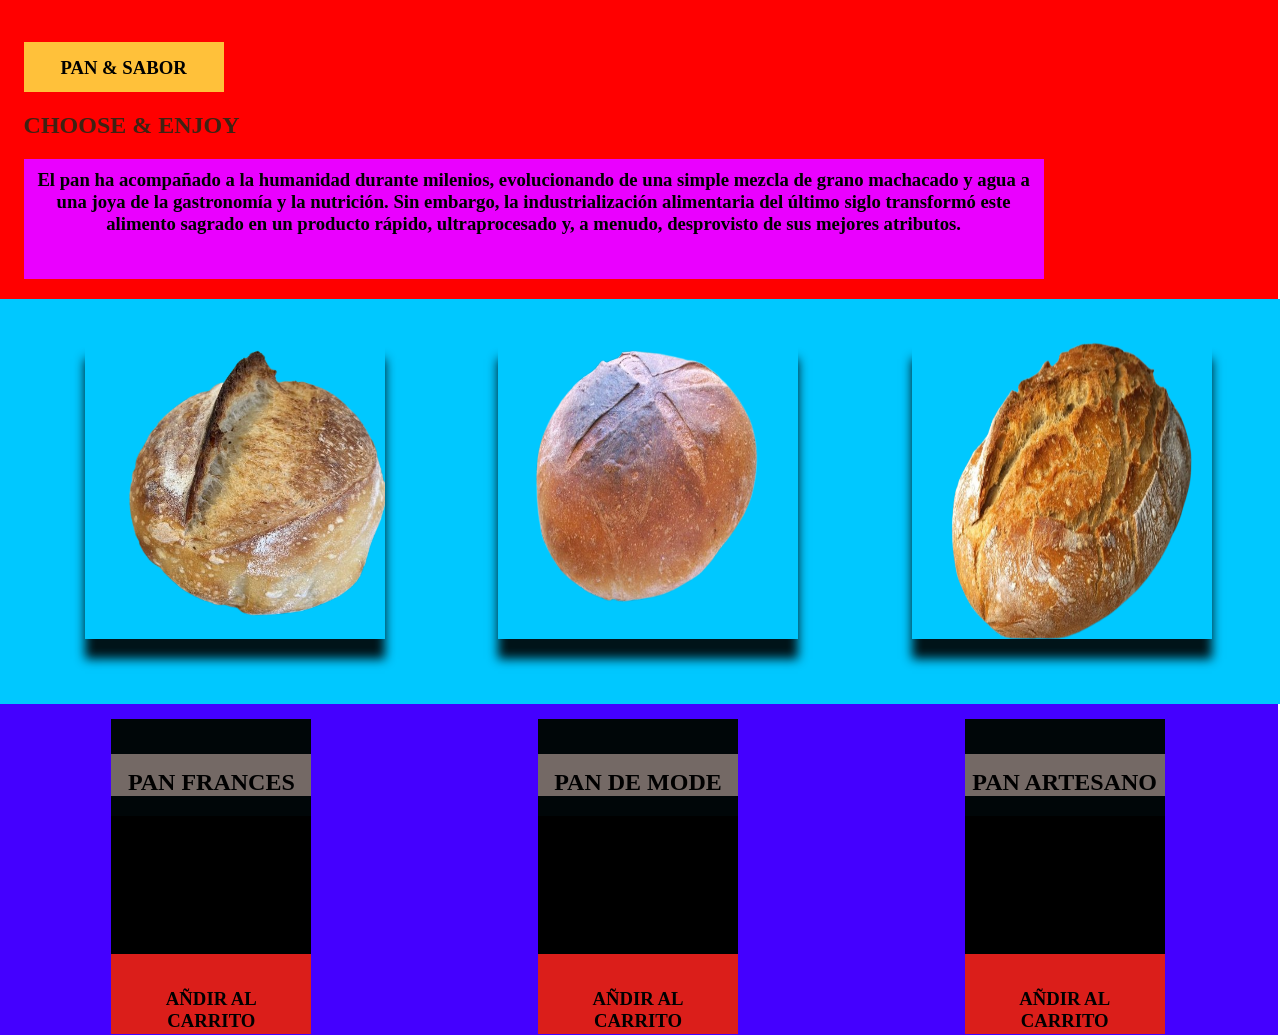
==== primera parte/index.html @ d9b87c7a "final" ====
<!DOCTYPE html>
<html lang="en">
<head>
    <meta charset="UTF-8">
    <meta name="viewport" content="width=device-width, initial-scale=1.0">
    <title>VELOCIPAN</title>  
    <link rel="stylesheet" href="style.css">
</head>
<body>
    <div id="container">
        <header id="header-menu">
            <aside class="btn-primary">
                <h3>PAN & SABOR</h3>
            </aside>
            <article>
                <h1 class="title">CHOOSE & ENJOY</h1>
            </article>
            <footer id="contex">
                <h3>El pan ha acompañado a la humanidad durante milenios, evolucionando de una simple mezcla de grano machacado y agua a una joya de la gastronomía y la nutrición. Sin embargo, la industrialización alimentaria del último siglo transformó este alimento sagrado en un producto rápido, ultraprocesado y, a menudo, desprovisto de sus mejores atributos.</h3>
            </footer>
        </header>
    <div class="repertorio">
        <div><img src="IMG/pan1.png"class="box" alt="m16"></div>
        <div><img src="IMG/pan2.png"class="box" alt="m16"></div>
        <div><img src="IMG/pan3.png"class="box" alt="m16"></div>
    </div>
    <div id="tecla">
        <nav id="info-p1">
            <nav id="tittle"><h2>PAN FRANCES</h2></nav>
            <nav id="descrip">Pan tradicional de textura ligera y corteza crujiente, elaborado con harina de trigo y consumido diariamente en muchas regiones.</nav>
            <nav id="button"><h3>AÑDIR AL CARRITO</h3></nav>
        </nav>
        <nav id="info-p2">
            <nav id="tittle"><h2>PAN DE MODE</h2></nav>
            <nav id="descrip">Pan suave y esponjoso de forma rectangular, elaborado para preparar sándwiches, tostadas y diversas recetas de acompañamiento.</nav>
            <nav id="button"><h3>AÑDIR AL CARRITO</h3></nav>
        </nav>
        <nav id="info-p3">
            <nav id="tittle"><h2>PAN ARTESANO</h2></nav>
            <nav id="descrip">Pan artesanal de textura firme y sabor tradicional, elaborado generalmente con fermentación más prolongada dandole su sabor.</nav>
            <nav id="button"><h3>AÑDIR AL CARRITO</h3></nav>
    </nav>
    </div>
</body>
</html>
---- primera parte/style.css ----
#container{
    width:100%;
    height: 100%;
    background-color:#FEF0D3;
    position: absolute;
    margin-left:-10px;
    margin-right:-10px;
    margin-top:-10px;
    
}

#header-menu{
    width: 96%;
    height: 250px;
    background-color: red;
    justify-items: center;
    padding: 2%;
}

.title{
    color: #3F2212;
}

.btn-primary{
    width: 200px;
    height: 50px;
    background-color: #FFC13A;
}

.btn-primary h3{
    text-align: center;
    padding-top: 15px;
    font-family: 'Times New Roman', serif;
}

#contex h3{
    width: 1000px;
    height: 100px;
    background-color: #ea00ff;
    justify-items: center;
    padding: 10px;
    text-align: center;
    font-family: 'Times New Roman', serif;

}

.repertorio{
    width: 96.9%;
    height: 345px;
    padding: 5px;
    background-color: #00c8ff;
    display: flex;
    justify-content: space-around;  
    padding: 30px;
}

.box{
    width: 300px;
    height: 300px;
    font-size: 20px;
    margin: 10px;
    margin-top: center;
    box-shadow: 0px 20px 10px rgba(0, 0, 0, 0.9);
}

#tecla{
    width: 100%;
    height: 316px;
    background-color: #4400ff;
    display: flex;
    justify-content: space-around;
    padding-top: 15px; 
}

#info-p1{
    width: 200px;
    height: 300px;
    background-color: #000608;
    text-align: center;
    padding-top: 15px;
    font-family: 'Times New Roman', serif;
}
#info-p2{
    width: 200px;
    height: 200px;
    background-color: #000608;
    text-align: center;
    padding-top: 15px;
    font-family: 'Times New Roman', serif;

}
#info-p3{
    width: 200px;
    height: 200px;
    background-color: #000608;
    text-align: center;
    padding-top: 15px;
    font-family: 'Times New Roman', serif;
}

#tittle h2{
    background-color: #746965;
    padding-top: 15px;
    font-family: 'Times New Roman', serif;
}

#descrip{
    background-color: #000000;
    padding: 15px;
    font-family: 'Times New Roman', serif;
}

#button{
    width: 170px;
    height: 50px;
    background-color: #DB1E1A;
    text-align: center;
    padding: 15px;
    font-family: 'Times New Roman', serif;
    cursor:pointer;
    font-weight:bold;
}

/* añadit el resposive */
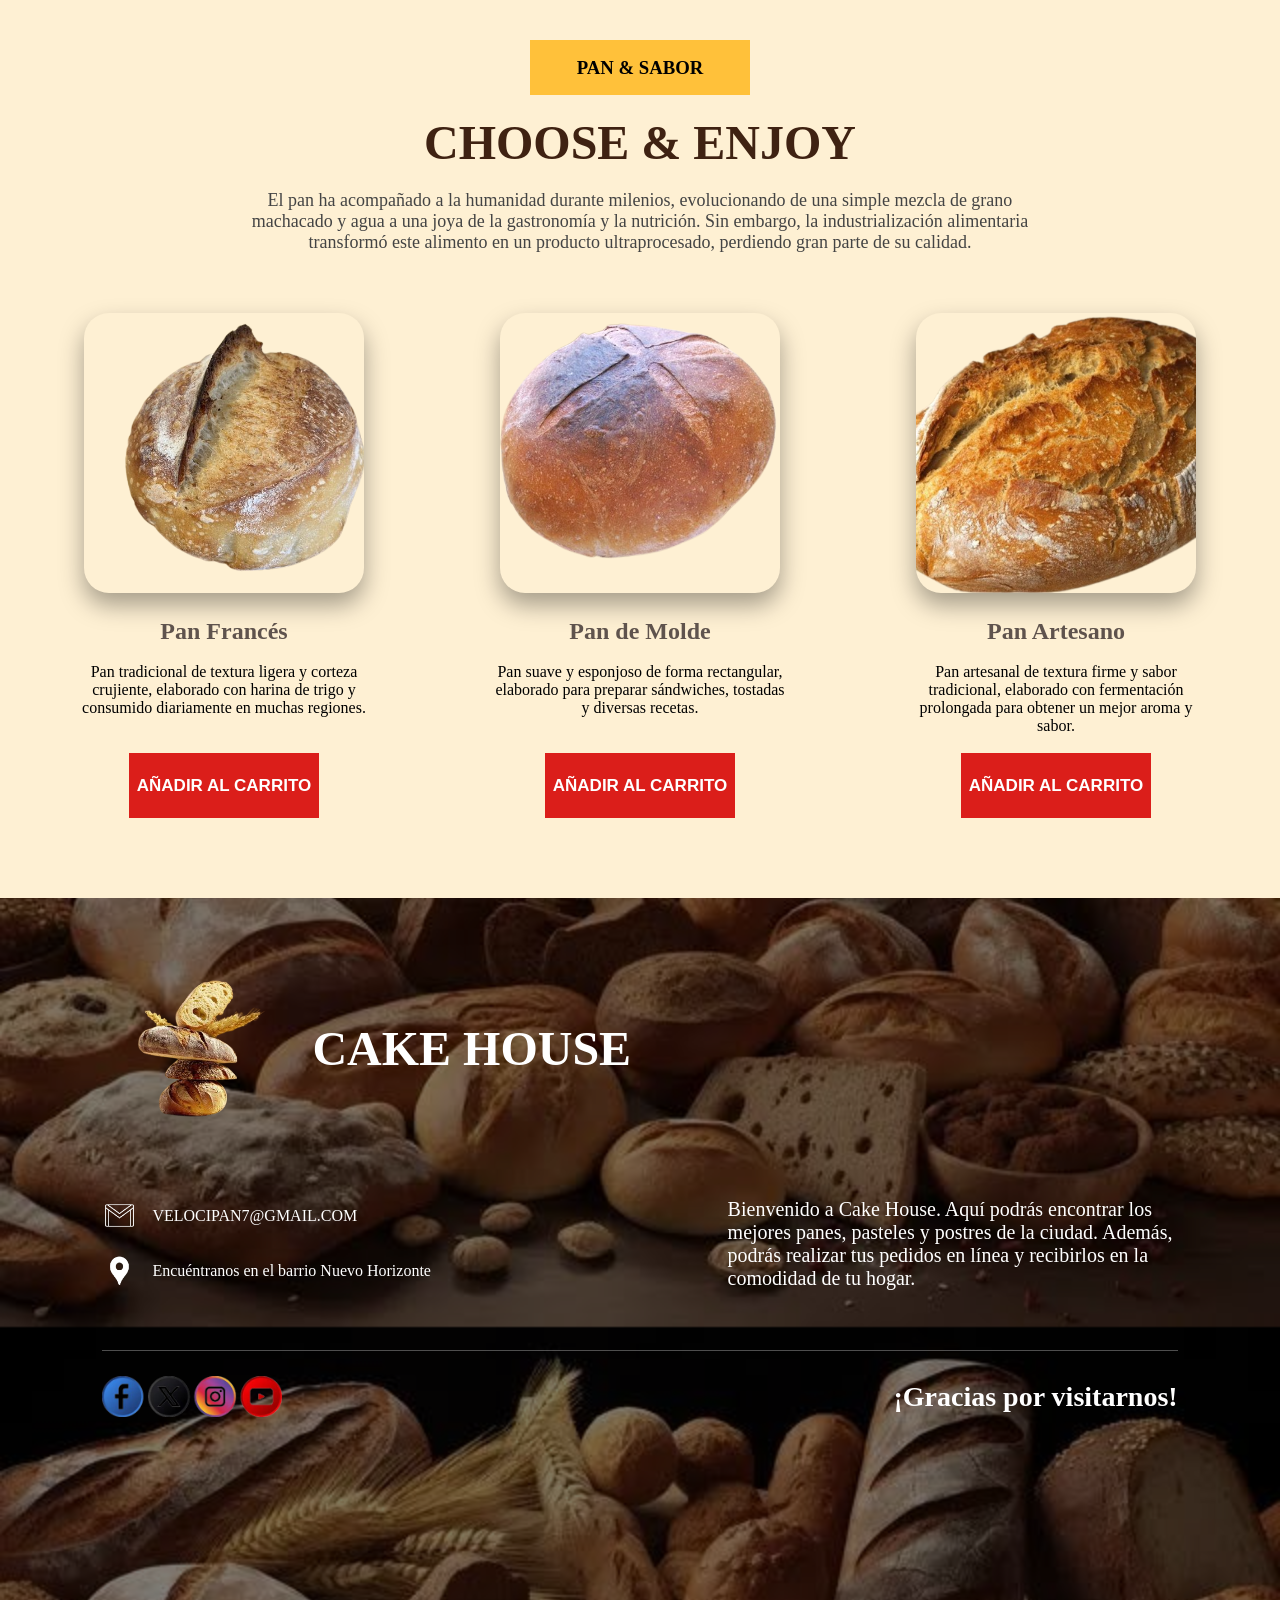
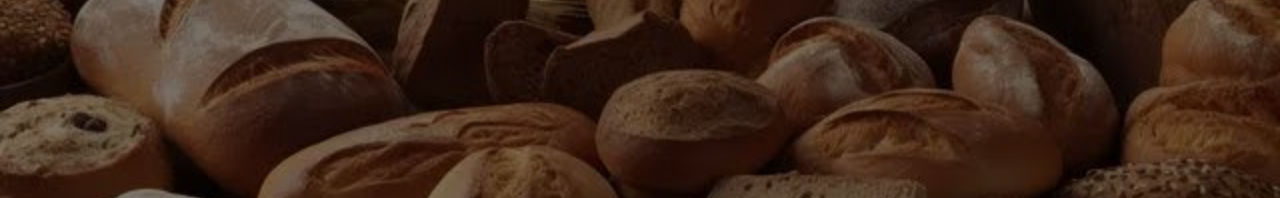
==== commit 813e58e3: "finalizacion" ====
--- a/primera parte/index.html
+++ b/primera parte/index.html
@@ -1,45 +1,142 @@
 <!DOCTYPE html>
-<html lang="en">
+<html lang="es">
+
 <head>
     <meta charset="UTF-8">
     <meta name="viewport" content="width=device-width, initial-scale=1.0">
-    <title>VELOCIPAN</title>  
+    <title>VELOCIPAN</title>
     <link rel="stylesheet" href="style.css">
 </head>
+
 <body>
-    <div id="container">
-        <header id="header-menu">
-            <aside class="btn-primary">
+
+    <!-- ================= HEADER ================= -->
+    <section id="container">
+
+        <header class="header">
+
+            <div class="btn-primary">
                 <h3>PAN & SABOR</h3>
-            </aside>
-            <article>
-                <h1 class="title">CHOOSE & ENJOY</h1>
+            </div>
+
+            <h1 class="title">CHOOSE & ENJOY</h1>
+
+            <p class="context">
+                El pan ha acompañado a la humanidad durante milenios,
+                evolucionando de una simple mezcla de grano machacado y agua
+                a una joya de la gastronomía y la nutrición. Sin embargo,
+                la industrialización alimentaria transformó este alimento en
+                un producto ultraprocesado, perdiendo gran parte de su calidad.
+            </p>
+
+        </header>
+
+        <!-- ================= PRODUCTOS ================= -->
+        <section class="productos">
+
+            <article class="producto">
+
+                <img src="IMG/pan1.png" alt="Pan francés" class="box">
+
+                <h2>Pan Francés</h2>
+
+                <p>
+                    Pan tradicional de textura ligera y corteza crujiente,
+                    elaborado con harina de trigo y consumido diariamente
+                    en muchas regiones.
+                </p>
+
+                <button>AÑADIR AL CARRITO</button>
+
             </article>
-            <footer id="contex">
-                <h3>El pan ha acompañado a la humanidad durante milenios, evolucionando de una simple mezcla de grano machacado y agua a una joya de la gastronomía y la nutrición. Sin embargo, la industrialización alimentaria del último siglo transformó este alimento sagrado en un producto rápido, ultraprocesado y, a menudo, desprovisto de sus mejores atributos.</h3>
-            </footer>
-        </header>
-    <div class="repertorio">
-        <div><img src="IMG/pan1.png"class="box" alt="m16"></div>
-        <div><img src="IMG/pan2.png"class="box" alt="m16"></div>
-        <div><img src="IMG/pan3.png"class="box" alt="m16"></div>
-    </div>
-    <div id="tecla">
-        <nav id="info-p1">
-            <nav id="tittle"><h2>PAN FRANCES</h2></nav>
-            <nav id="descrip">Pan tradicional de textura ligera y corteza crujiente, elaborado con harina de trigo y consumido diariamente en muchas regiones.</nav>
-            <nav id="button"><h3>AÑDIR AL CARRITO</h3></nav>
-        </nav>
-        <nav id="info-p2">
-            <nav id="tittle"><h2>PAN DE MODE</h2></nav>
-            <nav id="descrip">Pan suave y esponjoso de forma rectangular, elaborado para preparar sándwiches, tostadas y diversas recetas de acompañamiento.</nav>
-            <nav id="button"><h3>AÑDIR AL CARRITO</h3></nav>
-        </nav>
-        <nav id="info-p3">
-            <nav id="tittle"><h2>PAN ARTESANO</h2></nav>
-            <nav id="descrip">Pan artesanal de textura firme y sabor tradicional, elaborado generalmente con fermentación más prolongada dandole su sabor.</nav>
-            <nav id="button"><h3>AÑDIR AL CARRITO</h3></nav>
-    </nav>
-    </div>
+
+            <article class="producto">
+
+                <img src="IMG/pan2.png" alt="Pan de molde" class="box">
+
+                <h2>Pan de Molde</h2>
+
+                <p>
+                    Pan suave y esponjoso de forma rectangular,
+                    elaborado para preparar sándwiches, tostadas
+                    y diversas recetas.
+                </p>
+
+                <button>AÑADIR AL CARRITO</button>
+
+            </article>
+
+            <article class="producto">
+
+                <img src="IMG/pan3.png" alt="Pan artesano" class="box">
+
+                <h2>Pan Artesano</h2>
+
+                <p>
+                    Pan artesanal de textura firme y sabor tradicional,
+                    elaborado con fermentación prolongada para obtener
+                    un mejor aroma y sabor.
+                </p>
+
+                <button>AÑADIR AL CARRITO</button>
+
+            </article>
+
+        </section>
+
+    </section>
+
+    <!-- ================= FOOTER ================= -->
+    <footer class="footer">
+
+        <div class="footer-logo">
+
+            <img src="IMG/sello-r.png" alt="Logo" class="seal">
+
+            <h1>CAKE HOUSE</h1>
+
+        </div>
+
+        <div class="footer-info">
+
+            <div class="contacto">
+
+                <div class="icono">
+                    <img src="IMG/ttt.png" alt="Correo">
+                    <span>VELOCIPAN7@GMAIL.COM</span>
+                </div>
+
+                <div class="icono">
+                    <img src="IMG/ppp.png" alt="Ubicación">
+                    <span>Encuéntranos en el barrio Nuevo Horizonte</span>
+                </div>
+
+            </div>
+
+            <div class="descripcion">
+
+                <p>
+                    Bienvenido a Cake House.
+                    Aquí podrás encontrar los mejores panes,
+                    pasteles y postres de la ciudad. Además,
+                    podrás realizar tus pedidos en línea y
+                    recibirlos en la comodidad de tu hogar.
+                </p>
+
+            </div>
+
+        </div>
+
+        <div class="footer-bottom">
+
+            <img src="IMG/redes sos.png" alt="Redes Sociales">
+
+            <h3>¡Gracias por visitarnos!</h3>
+
+        </div>
+
+    </footer>
+
 </body>
+
 </html>
--- a/primera parte/style.css
+++ b/primera parte/style.css
@@ -1,125 +1,265 @@
 
-#container{
-    width:100%;
-    height: 100%;
-    background-color:#FEF0D3;
-    position: absolute;
-    margin-left:-10px;
-    margin-right:-10px;
-    margin-top:-10px;
+/* ==========================
+   RESET
+========================== */
+
+* {
+    margin: 0;
+    padding: 0;
+    box-sizing: border-box;
+}
+
+body {
+    font-family: "Times New Roman", serif;
+    /* line-height: 1.5; */
+    background-image: linear-gradient(rgba(0, 0, 0, 0.5), rgba(0, 0, 0, 0.5)), url('IMG/sellox.jpg');
+    background-size: cover;
+    background-position: center;
+    width: 100%;
+    height: 500px;
+}
+
+
+/* ==========================
+   CONTENEDOR PRINCIPAL
+========================== */
+
+#container {
+    width: 100%;
+    padding: 40px 0 80px;
+    background: #FEF0D3;
+}
+
+
+/* ==========================
+   HEADER
+========================== */
+
+.header {
+    width: 90%;
+    margin: auto;
+
+    display: flex;
+    flex-direction: column;
+    align-items: center;
+    gap: 20px;
+}
+
+.btn-primary {
+    width: 220px;
+    height: 55px;
+
+    display: flex;
+    justify-content: center;
+    align-items: center;
+
+    background: #FFC13A;
+    font-weight: bold;
+}
+
+.title {
+    font-size: 48px;
+    color: #3F2212;
+}
+
+.context {
+    width: 70%;
+
+    text-align: center;
+    font-size: 18px;
+    color: #444;
+}
+
+
+/* ==========================
+   PRODUCTOS
+========================== */
+
+.productos {
+    width: 90%;
+    margin: 60px auto 0;
+
+    display: flex;
+    justify-content: space-between;
+    gap: 40px;
+    flex-wrap: wrap;
+}
+
+.producto {
+    flex: 1 1 280px;
+    min-width: 280px;
+    max-width: 320px;
+
+    display: flex;
+    flex-direction: column;
+    align-items: center;
+
+    text-align: center;
+}
+
+.box {
+    width: 280px;
+    height: 280px;
+
+    object-fit: cover;
+    border-radius: 25px;
+    box-shadow: 0 12px 25px rgba(0, 0, 0, .35);
+}
+
+.producto h2 {
+    margin-top: 25px;
+    color: #5F534D;
+}
+
+.producto p {
+    margin: 18px 0;
+    padding: 0 10px;
+}
+
+.producto button {
+    width: 190px;
+    height: 65px;
+    margin-top: auto;
+
+    border: none;
+    cursor: pointer;
+
+    background: #DB1E1A;
+    color: #FFF;
+
+    font-size: 17px;
+    font-weight: bold;
+
+    transition: .3s;
+}
+
+.producto button:hover {
+    background: #B01714;
+}
+
+
+/* ==========================
+   FOOTER
+========================== */
+
+.footer {
+    padding: 60px 8%;
+
+    display: flex;
+    flex-direction: column;
+    gap: 60px;
+    /* background: #ff0000; */
+    background-size: cover;
+    background-position: center center;
+    background-repeat: no-repeat;
+   
     
-}
-
-#header-menu{
-    width: 96%;
-    height: 250px;
-    background-color: red;
-    justify-items: center;
-    padding: 2%;
-}
-
-.title{
-    color: #3F2212;
-}
-
-.btn-primary{
-    width: 200px;
-    height: 50px;
-    background-color: #FFC13A;
-}
-
-.btn-primary h3{
-    text-align: center;
-    padding-top: 15px;
-    font-family: 'Times New Roman', serif;
-}
-
-#contex h3{
-    width: 1000px;
-    height: 100px;
-    background-color: #ea00ff;
-    justify-items: center;
-    padding: 10px;
-    text-align: center;
-    font-family: 'Times New Roman', serif;
-
-}
-
-.repertorio{
-    width: 96.9%;
-    height: 345px;
-    padding: 5px;
-    background-color: #00c8ff;
-    display: flex;
-    justify-content: space-around;  
-    padding: 30px;
-}
-
-.box{
-    width: 300px;
-    height: 300px;
+
+
+    margin: 0;
+    min-height: 100vh;
+    color: #FFF;
+}
+
+
+/* ---------- Logo ---------- */
+
+.footer-logo {
+    display: flex;
+    align-items: center;
+    gap: 30px;
+}
+
+.seal {
+    width: 180px;
+}
+
+.footer-logo h1 {
+    font-size: 48px;
+}
+
+
+/* ---------- Información ---------- */
+
+.footer-info {
+    display: flex;
+    justify-content: space-between;
+    align-items: flex-start;
+    gap: 50px;
+    flex-wrap: wrap;
+}
+
+.contacto {
+    display: flex;
+    flex-direction: column;
+    gap: 20px;
+}
+
+.icono {
+    display: flex;
+    align-items: center;
+    gap: 15px;
+}
+
+.icono img {
+    width: 35px;
+}
+
+.descripcion {
+    width: 450px;
     font-size: 20px;
-    margin: 10px;
-    margin-top: center;
-    box-shadow: 0px 20px 10px rgba(0, 0, 0, 0.9);
-}
-
-#tecla{
-    width: 100%;
-    height: 316px;
-    background-color: #4400ff;
-    display: flex;
-    justify-content: space-around;
-    padding-top: 15px; 
-}
-
-#info-p1{
-    width: 200px;
-    height: 300px;
-    background-color: #000608;
-    text-align: center;
-    padding-top: 15px;
-    font-family: 'Times New Roman', serif;
-}
-#info-p2{
-    width: 200px;
-    height: 200px;
-    background-color: #000608;
-    text-align: center;
-    padding-top: 15px;
-    font-family: 'Times New Roman', serif;
-
-}
-#info-p3{
-    width: 200px;
-    height: 200px;
-    background-color: #000608;
-    text-align: center;
-    padding-top: 15px;
-    font-family: 'Times New Roman', serif;
-}
-
-#tittle h2{
-    background-color: #746965;
-    padding-top: 15px;
-    font-family: 'Times New Roman', serif;
-}
-
-#descrip{
-    background-color: #000000;
-    padding: 15px;
-    font-family: 'Times New Roman', serif;
-}
-
-#button{
-    width: 170px;
-    height: 50px;
-    background-color: #DB1E1A;
-    text-align: center;
-    padding: 15px;
-    font-family: 'Times New Roman', serif;
-    cursor:pointer;
-    font-weight:bold;
-}
-
-/* añadit el resposive */+}
+
+
+/* ---------- Footer inferior ---------- */
+
+.footer-bottom {
+    padding-top: 25px;
+
+    display: flex;
+    justify-content: space-between;
+    align-items: center;
+    gap: 20px;
+    flex-wrap: wrap;
+
+    border-top: 1px solid rgba(255, 255, 255, .3);
+}
+
+.footer-bottom img {
+    width: 180px;
+}
+
+.footer-bottom h3 {
+    font-size: 28px;
+}
+
+
+/* ==========================
+   RESPONSIVE
+========================== */
+
+@media (max-width: 900px) {
+
+    .context {
+        width: 95%;
+    }
+
+    .productos {
+        justify-content: center;
+    }
+
+    .footer-logo {
+        flex-direction: column;
+        text-align: center;
+    }
+
+    .footer-info {
+        flex-direction: column;
+        align-items: center;
+        text-align: center;
+    }
+
+    .footer-bottom {
+        flex-direction: column;
+    }
+}
